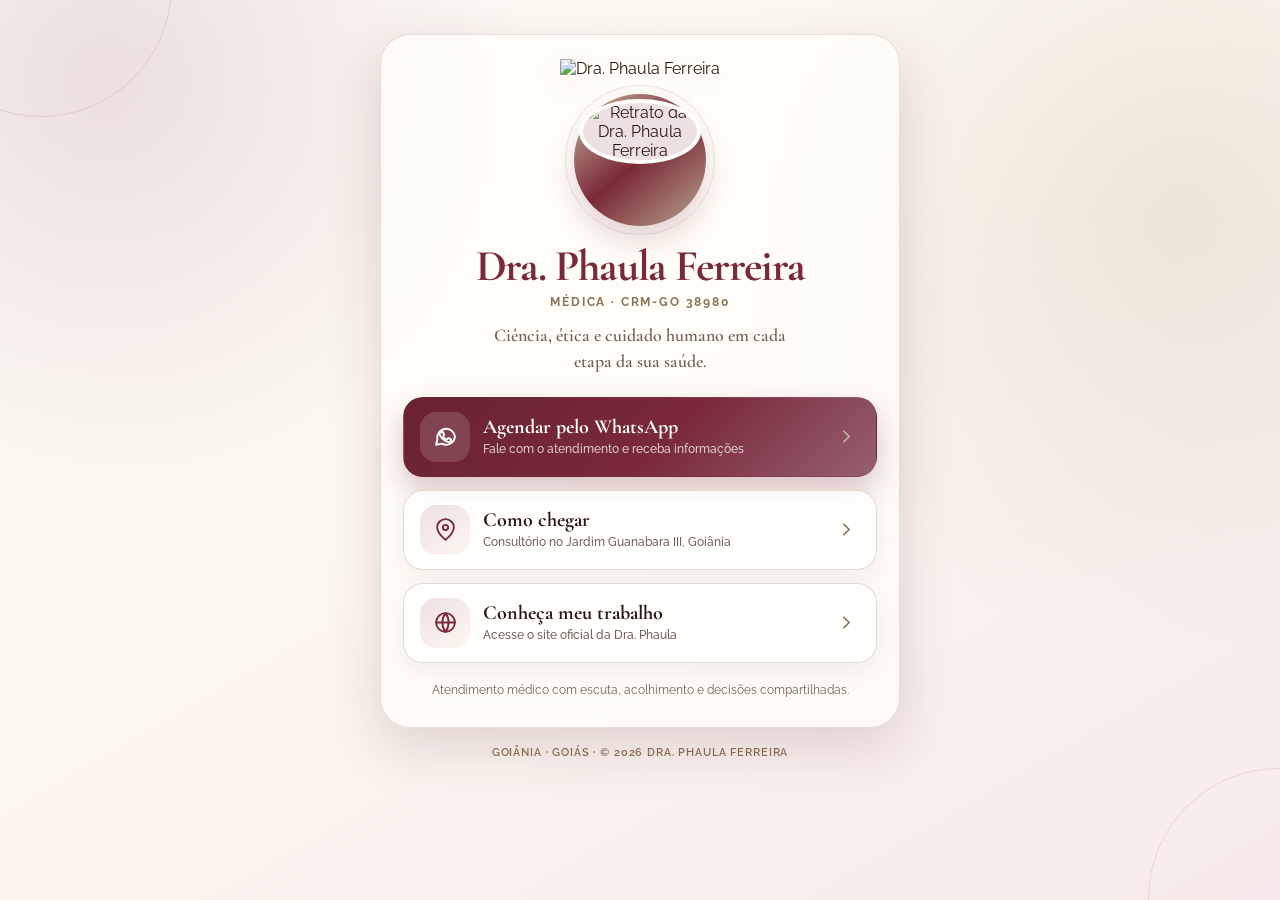
==== bio/index.html @ 78d1f666 "Adicionar página clássica de links para o Instagram" ====
<!doctype html>
<html lang="pt-BR">
<head>
  <meta charset="utf-8">
  <meta name="viewport" content="width=device-width, initial-scale=1">
  <meta name="theme-color" content="#7a2938">
  <meta name="description" content="Links oficiais da Dra. Phaula Ferreira — atendimento, localização e site.">
  <title>Dra. Phaula Ferreira | Links oficiais</title>
  <link rel="preconnect" href="https://fonts.googleapis.com">
  <link rel="preconnect" href="https://fonts.gstatic.com" crossorigin>
  <link href="https://fonts.googleapis.com/css2?family=Cormorant+Garamond:wght@500;600;700&family=Raleway:wght@400;500;600;700&display=swap" rel="stylesheet">
  <style>
    :root {
      --rose-deep: #7a2938;
      --rose: #956070;
      --rose-light: #b08090;
      --rose-pale: #ede0e3;
      --gold-deep: #8b7355;
      --gold: #b8a690;
      --gold-light: #c8b8a0;
      --cream: #fdf8f0;
      --ivory: #fffef9;
      --ink: #2c1810;
      --muted: #755f53;
      --white: #ffffff;
      --shadow: 0 18px 55px rgba(72, 27, 34, 0.16);
    }

    * { box-sizing: border-box; }

    html { min-height: 100%; }

    body {
      min-height: 100vh;
      margin: 0;
      color: var(--ink);
      font-family: "Raleway", system-ui, sans-serif;
      background:
        radial-gradient(circle at 8% 8%, rgba(176, 128, 144, 0.24), transparent 30%),
        radial-gradient(circle at 92% 24%, rgba(200, 184, 160, 0.28), transparent 32%),
        linear-gradient(150deg, #fffdf8 0%, var(--cream) 45%, #f7e9eb 100%);
      overflow-x: hidden;
    }

    body::before,
    body::after {
      content: "";
      position: fixed;
      z-index: -1;
      width: 260px;
      height: 260px;
      border: 1px solid rgba(122, 41, 56, 0.12);
      border-radius: 50%;
    }

    body::before { top: -145px; left: -90px; }
    body::after { right: -130px; bottom: -130px; }

    .page {
      width: min(100% - 28px, 520px);
      margin: 0 auto;
      padding: 34px 0 28px;
    }

    .profile {
      position: relative;
      text-align: center;
      padding: 24px 22px 28px;
      border: 1px solid rgba(184, 166, 144, 0.36);
      border-radius: 30px;
      background: rgba(255, 254, 249, 0.78);
      box-shadow: var(--shadow);
      backdrop-filter: blur(16px);
      -webkit-backdrop-filter: blur(16px);
    }

    .brand-mark {
      width: min(220px, 58vw);
      height: 58px;
      margin: 0 auto 16px;
      object-fit: contain;
      object-position: center;
      filter: drop-shadow(0 8px 15px rgba(82, 30, 40, 0.08));
    }

    .portrait-wrap {
      position: relative;
      width: 132px;
      height: 132px;
      margin: 0 auto 18px;
      padding: 5px;
      border-radius: 50%;
      background: linear-gradient(140deg, var(--gold-light), var(--rose-deep), var(--gold));
      box-shadow: 0 14px 28px rgba(122, 41, 56, 0.2);
    }

    .portrait-wrap::after {
      content: "";
      position: absolute;
      inset: -9px;
      border: 1px solid rgba(122, 41, 56, 0.12);
      border-radius: inherit;
    }

    .portrait {
      width: 100%;
      height: 100%;
      border: 4px solid var(--ivory);
      border-radius: 50%;
      object-fit: cover;
      object-position: center 18%;
      background: var(--rose-pale);
    }

    h1 {
      margin: 0;
      color: var(--rose-deep);
      font-family: "Cormorant Garamond", Georgia, serif;
      font-size: clamp(2.05rem, 8vw, 2.75rem);
      font-weight: 700;
      line-height: 1;
      letter-spacing: -0.025em;
    }

    .credential {
      margin: 7px 0 0;
      color: var(--gold-deep);
      font-size: 0.76rem;
      font-weight: 700;
      letter-spacing: 0.15em;
      text-transform: uppercase;
    }

    .tagline {
      max-width: 330px;
      margin: 14px auto 0;
      color: var(--muted);
      font-family: "Cormorant Garamond", Georgia, serif;
      font-size: 1.12rem;
      font-weight: 600;
      line-height: 1.45;
    }

    .links {
      display: grid;
      gap: 13px;
      margin-top: 22px;
    }

    .link-card {
      display: grid;
      grid-template-columns: 50px 1fr 24px;
      align-items: center;
      gap: 13px;
      min-height: 80px;
      padding: 14px 16px;
      color: var(--ink);
      text-align: left;
      text-decoration: none;
      border: 1px solid rgba(184, 166, 144, 0.38);
      border-radius: 20px;
      background: rgba(255, 255, 255, 0.78);
      box-shadow: 0 8px 24px rgba(71, 35, 31, 0.07);
      transition: transform 180ms ease, box-shadow 180ms ease, border-color 180ms ease;
    }

    .link-card:hover,
    .link-card:focus-visible {
      transform: translateY(-3px);
      border-color: rgba(122, 41, 56, 0.42);
      box-shadow: 0 13px 30px rgba(71, 35, 31, 0.13);
      outline: none;
    }

    .link-card.primary {
      color: var(--white);
      border-color: transparent;
      background: linear-gradient(135deg, #692331 0%, var(--rose-deep) 55%, var(--rose) 100%);
      box-shadow: 0 13px 30px rgba(122, 41, 56, 0.28);
    }

    .icon {
      display: grid;
      width: 50px;
      height: 50px;
      place-items: center;
      color: var(--rose-deep);
      border-radius: 16px;
      background: linear-gradient(145deg, var(--rose-pale), var(--cream));
    }

    .primary .icon {
      color: var(--white);
      background: rgba(255, 255, 255, 0.14);
    }

    .icon svg { width: 25px; height: 25px; }

    .link-copy strong {
      display: block;
      margin-bottom: 3px;
      font-family: "Cormorant Garamond", Georgia, serif;
      font-size: 1.25rem;
      font-weight: 700;
      line-height: 1.05;
    }

    .link-copy span {
      display: block;
      color: var(--muted);
      font-size: 0.75rem;
      font-weight: 500;
      line-height: 1.35;
    }

    .primary .link-copy span { color: rgba(255, 255, 255, 0.76); }

    .arrow {
      width: 21px;
      height: 21px;
      color: var(--gold-deep);
      transition: transform 180ms ease;
    }

    .primary .arrow { color: var(--gold-light); }
    .link-card:hover .arrow { transform: translateX(3px); }

    .note {
      margin: 19px 0 0;
      color: var(--muted);
      font-size: 0.72rem;
      line-height: 1.45;
    }

    footer {
      padding: 18px 12px 0;
      color: var(--gold-deep);
      text-align: center;
      font-size: 0.67rem;
      font-weight: 600;
      letter-spacing: 0.08em;
      text-transform: uppercase;
    }

    @media (max-width: 420px) {
      .page { width: min(100% - 20px, 520px); padding-top: 12px; }
      .profile { padding: 20px 14px 24px; border-radius: 25px; }
      .portrait-wrap { width: 116px; height: 116px; }
      .link-card { grid-template-columns: 46px 1fr 20px; gap: 11px; padding: 12px; }
      .icon { width: 46px; height: 46px; border-radius: 14px; }
    }

    @media (prefers-reduced-motion: reduce) {
      *, *::before, *::after { scroll-behavior: auto !important; transition: none !important; }
    }
  </style>
</head>
<body>
  <main class="page">
    <section class="profile" aria-labelledby="profile-name">
      <img class="brand-mark" src="https://draphaula.com.br/assets/images/logo-hd.webp" alt="Dra. Phaula Ferreira">

      <div class="portrait-wrap">
        <img class="portrait" src="https://draphaula.com.br/assets/images/dra-phaula.webp" alt="Retrato da Dra. Phaula Ferreira">
      </div>

      <h1 id="profile-name">Dra. Phaula Ferreira</h1>
      <p class="credential">Médica · CRM-GO 38980</p>
      <p class="tagline">Ciência, ética e cuidado humano em cada etapa da sua saúde.</p>

      <nav class="links" aria-label="Links oficiais">
        <a class="link-card primary" href="https://wa.me/5562984284282?text=Ol%C3%A1%2C%20gostaria%20de%20informa%C3%A7%C3%B5es%20sobre%20o%20atendimento." target="_blank" rel="noopener noreferrer">
          <span class="icon" aria-hidden="true">
            <svg viewBox="0 0 24 24" fill="none" stroke="currentColor" stroke-width="1.8" stroke-linecap="round" stroke-linejoin="round"><path d="M21 11.5a8.5 8.5 0 0 1-12.6 7.4L3 20l1.2-5.1A8.5 8.5 0 1 1 21 11.5Z"/><path d="M8.1 8.2c.2-.5.4-.5.7-.5h.5c.2 0 .4.1.5.4l.8 1.9c.1.3 0 .5-.1.7l-.6.8c-.2.2-.1.4 0 .6.7 1.2 1.7 2.2 3 2.8.2.1.4.1.6-.1l.8-1c.2-.2.4-.3.7-.2l2 .9c.3.1.4.3.4.5 0 .4-.2 1.2-.6 1.6-.5.5-1.3.8-2.1.7-1.1-.1-2.6-.6-4.4-2.1-2.2-1.8-3.6-4.1-4-5.4-.3-.9-.1-1.4.2-1.8.2-.3.4-.5.6-.8Z"/></svg>
          </span>
          <span class="link-copy">
            <strong>Agendar pelo WhatsApp</strong>
            <span>Fale com o atendimento e receba informações</span>
          </span>
          <svg class="arrow" aria-hidden="true" viewBox="0 0 24 24" fill="none" stroke="currentColor" stroke-width="2" stroke-linecap="round" stroke-linejoin="round"><path d="m9 18 6-6-6-6"/></svg>
        </a>

        <a class="link-card" href="https://www.google.com/maps/place/Consult%C3%B3rio+M%C3%A9dico+-+Dra.+Phaula/data=!4m2!3m1!1s0x0:0x1a7f2ff73c6f1a40" target="_blank" rel="noopener noreferrer">
          <span class="icon" aria-hidden="true">
            <svg viewBox="0 0 24 24" fill="none" stroke="currentColor" stroke-width="1.8" stroke-linecap="round" stroke-linejoin="round"><path d="M20 10c0 5-8 12-8 12S4 15 4 10a8 8 0 1 1 16 0Z"/><circle cx="12" cy="10" r="2.5"/></svg>
          </span>
          <span class="link-copy">
            <strong>Como chegar</strong>
            <span>Consultório no Jardim Guanabara III, Goiânia</span>
          </span>
          <svg class="arrow" aria-hidden="true" viewBox="0 0 24 24" fill="none" stroke="currentColor" stroke-width="2" stroke-linecap="round" stroke-linejoin="round"><path d="m9 18 6-6-6-6"/></svg>
        </a>

        <a class="link-card" href="https://draphaula.com.br/" target="_blank" rel="noopener noreferrer">
          <span class="icon" aria-hidden="true">
            <svg viewBox="0 0 24 24" fill="none" stroke="currentColor" stroke-width="1.8" stroke-linecap="round" stroke-linejoin="round"><circle cx="12" cy="12" r="9"/><path d="M3 12h18M12 3a15 15 0 0 1 0 18M12 3a15 15 0 0 0 0 18"/></svg>
          </span>
          <span class="link-copy">
            <strong>Conheça meu trabalho</strong>
            <span>Acesse o site oficial da Dra. Phaula</span>
          </span>
          <svg class="arrow" aria-hidden="true" viewBox="0 0 24 24" fill="none" stroke="currentColor" stroke-width="2" stroke-linecap="round" stroke-linejoin="round"><path d="m9 18 6-6-6-6"/></svg>
        </a>
      </nav>

      <p class="note">Atendimento médico com escuta, acolhimento e decisões compartilhadas.</p>
    </section>

    <footer>Goiânia · Goiás · © 2026 Dra. Phaula Ferreira</footer>
  </main>
</body>
</html>
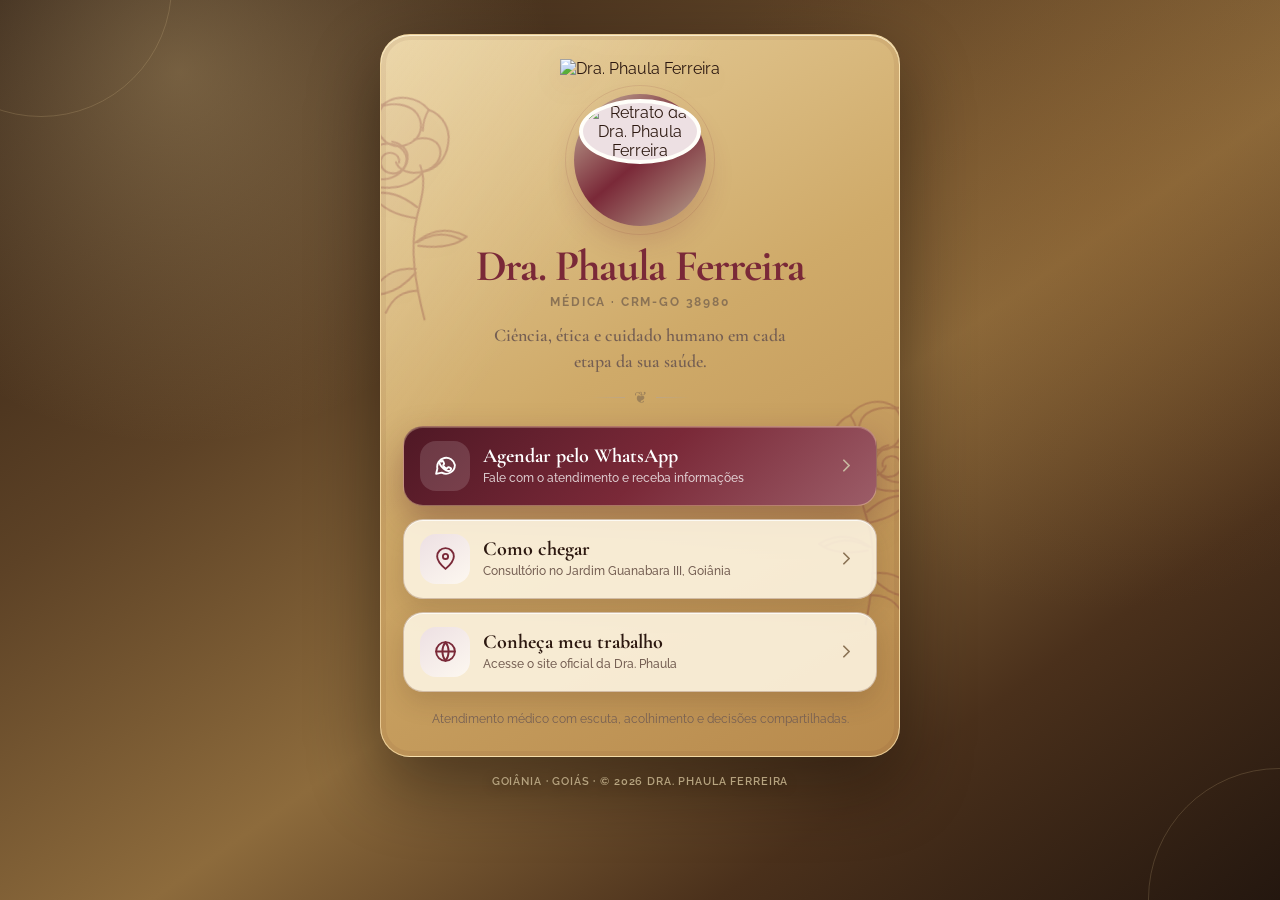
==== commit 55d0af7c: "Adicionar fundo dourado e rosas vintage" ====
--- a/bio/index.html
+++ b/bio/index.html
@@ -36,9 +36,9 @@
       color: var(--ink);
       font-family: "Raleway", system-ui, sans-serif;
       background:
-        radial-gradient(circle at 8% 8%, rgba(176, 128, 144, 0.24), transparent 30%),
-        radial-gradient(circle at 92% 24%, rgba(200, 184, 160, 0.28), transparent 32%),
-        linear-gradient(150deg, #fffdf8 0%, var(--cream) 45%, #f7e9eb 100%);
+        radial-gradient(circle at 14% 8%, rgba(230, 202, 143, 0.34), transparent 27%),
+        radial-gradient(circle at 86% 23%, rgba(137, 92, 43, 0.35), transparent 31%),
+        linear-gradient(145deg, #2b1b11 0%, #5d4226 32%, #8d6b3c 56%, #4a301b 78%, #24170f 100%);
       overflow-x: hidden;
     }
 
@@ -49,7 +49,7 @@
       z-index: -1;
       width: 260px;
       height: 260px;
-      border: 1px solid rgba(122, 41, 56, 0.12);
+      border: 1px solid rgba(238, 210, 155, 0.18);
       border-radius: 50%;
     }
 
@@ -66,12 +66,46 @@
       position: relative;
       text-align: center;
       padding: 24px 22px 28px;
-      border: 1px solid rgba(184, 166, 144, 0.36);
+      border: 1px solid rgba(255, 232, 181, 0.66);
       border-radius: 30px;
-      background: rgba(255, 254, 249, 0.78);
-      box-shadow: var(--shadow);
+      background:
+        linear-gradient(125deg, rgba(255, 248, 228, 0.18), transparent 34%),
+        linear-gradient(150deg, #e8d09e 0%, #cfaa69 46%, #b7894c 100%);
+      box-shadow:
+        0 28px 70px rgba(14, 8, 4, 0.48),
+        inset 0 1px 0 rgba(255, 247, 221, 0.8),
+        inset 0 0 0 5px rgba(99, 52, 30, 0.07);
       backdrop-filter: blur(16px);
       -webkit-backdrop-filter: blur(16px);
+      overflow: hidden;
+    }
+
+    .profile > :not(.vintage-rose) {
+      position: relative;
+      z-index: 1;
+    }
+
+    .vintage-rose {
+      position: absolute;
+      z-index: 0;
+      width: 190px;
+      height: auto;
+      color: var(--rose-deep);
+      opacity: 0.25;
+      pointer-events: none;
+      filter: drop-shadow(0 8px 12px rgba(122, 41, 56, 0.08));
+    }
+
+    .rose-top {
+      top: 42px;
+      left: -72px;
+      transform: rotate(-13deg);
+    }
+
+    .rose-bottom {
+      right: -76px;
+      bottom: 118px;
+      transform: scaleX(-1) rotate(-10deg);
     }
 
     .brand-mark {
@@ -140,6 +174,29 @@
       font-weight: 600;
       line-height: 1.45;
     }
+
+    .ornament {
+      display: flex;
+      align-items: center;
+      justify-content: center;
+      gap: 9px;
+      width: 118px;
+      margin: 13px auto -3px;
+      color: var(--gold-deep);
+      font-family: Georgia, serif;
+      font-size: 1rem;
+      opacity: 0.72;
+    }
+
+    .ornament::before,
+    .ornament::after {
+      content: "";
+      width: 34px;
+      height: 1px;
+      background: linear-gradient(90deg, transparent, var(--gold));
+    }
+
+    .ornament::after { transform: scaleX(-1); }
 
     .links {
       display: grid;
@@ -157,10 +214,12 @@
       color: var(--ink);
       text-align: left;
       text-decoration: none;
-      border: 1px solid rgba(184, 166, 144, 0.38);
+      border: 1px solid rgba(104, 58, 39, 0.26);
       border-radius: 20px;
-      background: rgba(255, 255, 255, 0.78);
-      box-shadow: 0 8px 24px rgba(71, 35, 31, 0.07);
+      background: rgba(255, 249, 231, 0.86);
+      box-shadow:
+        0 10px 26px rgba(61, 34, 19, 0.16),
+        inset 0 1px 0 rgba(255, 255, 255, 0.76);
       transition: transform 180ms ease, box-shadow 180ms ease, border-color 180ms ease;
     }
 
@@ -174,9 +233,11 @@
 
     .link-card.primary {
       color: var(--white);
-      border-color: transparent;
-      background: linear-gradient(135deg, #692331 0%, var(--rose-deep) 55%, var(--rose) 100%);
-      box-shadow: 0 13px 30px rgba(122, 41, 56, 0.28);
+      border-color: rgba(255, 226, 170, 0.42);
+      background: linear-gradient(135deg, #4f1825 0%, var(--rose-deep) 52%, #9c5d68 100%);
+      box-shadow:
+        0 15px 34px rgba(82, 26, 37, 0.34),
+        inset 0 1px 0 rgba(255, 234, 191, 0.28);
     }
 
     .icon {
@@ -234,12 +295,13 @@
 
     footer {
       padding: 18px 12px 0;
-      color: var(--gold-deep);
+      color: #f1d9aa;
       text-align: center;
       font-size: 0.67rem;
       font-weight: 600;
       letter-spacing: 0.08em;
       text-transform: uppercase;
+      text-shadow: 0 2px 12px rgba(0, 0, 0, 0.4);
     }
 
     @media (max-width: 420px) {
@@ -248,6 +310,9 @@
       .portrait-wrap { width: 116px; height: 116px; }
       .link-card { grid-template-columns: 46px 1fr 20px; gap: 11px; padding: 12px; }
       .icon { width: 46px; height: 46px; border-radius: 14px; }
+      .vintage-rose { width: 165px; opacity: 0.22; }
+      .rose-top { left: -73px; top: 56px; }
+      .rose-bottom { right: -72px; bottom: 126px; }
     }
 
     @media (prefers-reduced-motion: reduce) {
@@ -258,6 +323,44 @@
 <body>
   <main class="page">
     <section class="profile" aria-labelledby="profile-name">
+      <svg class="vintage-rose rose-top" viewBox="0 0 200 270" aria-hidden="true" fill="none" xmlns="http://www.w3.org/2000/svg">
+        <g stroke="currentColor" stroke-width="2.15" stroke-linecap="round" stroke-linejoin="round">
+          <path d="M94 257C93 219 95 181 111 149C120 131 129 116 126 98"/>
+          <path d="M97 203C76 196 58 203 45 219C63 224 80 219 96 207" fill="rgba(176,128,144,.18)"/>
+          <path d="M103 176C123 166 141 168 157 182C142 190 124 187 105 180" fill="rgba(176,128,144,.18)"/>
+          <path d="M109 151C90 144 76 133 69 116C86 115 101 125 113 140" fill="rgba(176,128,144,.14)"/>
+          <path d="M94 226C76 222 65 229 56 241"/>
+          <path d="M105 176C126 169 139 175 151 184"/>
+          <path d="M128 105C111 119 85 117 67 104C47 89 45 62 60 43C71 29 87 23 102 27C119 18 140 27 148 43C161 51 166 68 160 82C154 98 141 106 128 105Z" fill="rgba(176,128,144,.13)"/>
+          <path d="M102 28C91 38 88 51 94 62C100 73 114 77 126 71C136 66 139 54 135 44C131 35 119 28 103 28Z"/>
+          <path d="M94 61C80 57 68 62 64 73C60 84 68 97 80 102C92 107 107 102 113 92C119 82 114 72 103 67"/>
+          <path d="M126 70C142 69 152 78 150 89C148 99 138 105 126 105C113 105 103 98 102 89"/>
+          <path d="M79 102C71 91 72 79 80 72C87 66 97 66 105 71C113 76 116 85 112 92C109 99 101 102 94 99C87 96 84 89 87 83C90 78 96 76 101 79C105 81 107 86 105 90"/>
+          <path d="M60 44C67 49 73 57 75 67"/>
+          <path d="M148 43C143 48 139 55 137 63"/>
+          <path d="M72 112C57 109 46 115 39 128C53 132 66 127 78 117" fill="rgba(176,128,144,.12)"/>
+        </g>
+      </svg>
+
+      <svg class="vintage-rose rose-bottom" viewBox="0 0 200 270" aria-hidden="true" fill="none" xmlns="http://www.w3.org/2000/svg">
+        <g stroke="currentColor" stroke-width="2.15" stroke-linecap="round" stroke-linejoin="round">
+          <path d="M94 257C93 219 95 181 111 149C120 131 129 116 126 98"/>
+          <path d="M97 203C76 196 58 203 45 219C63 224 80 219 96 207" fill="rgba(176,128,144,.18)"/>
+          <path d="M103 176C123 166 141 168 157 182C142 190 124 187 105 180" fill="rgba(176,128,144,.18)"/>
+          <path d="M109 151C90 144 76 133 69 116C86 115 101 125 113 140" fill="rgba(176,128,144,.14)"/>
+          <path d="M94 226C76 222 65 229 56 241"/>
+          <path d="M105 176C126 169 139 175 151 184"/>
+          <path d="M128 105C111 119 85 117 67 104C47 89 45 62 60 43C71 29 87 23 102 27C119 18 140 27 148 43C161 51 166 68 160 82C154 98 141 106 128 105Z" fill="rgba(176,128,144,.13)"/>
+          <path d="M102 28C91 38 88 51 94 62C100 73 114 77 126 71C136 66 139 54 135 44C131 35 119 28 103 28Z"/>
+          <path d="M94 61C80 57 68 62 64 73C60 84 68 97 80 102C92 107 107 102 113 92C119 82 114 72 103 67"/>
+          <path d="M126 70C142 69 152 78 150 89C148 99 138 105 126 105C113 105 103 98 102 89"/>
+          <path d="M79 102C71 91 72 79 80 72C87 66 97 66 105 71C113 76 116 85 112 92C109 99 101 102 94 99C87 96 84 89 87 83C90 78 96 76 101 79C105 81 107 86 105 90"/>
+          <path d="M60 44C67 49 73 57 75 67"/>
+          <path d="M148 43C143 48 139 55 137 63"/>
+          <path d="M72 112C57 109 46 115 39 128C53 132 66 127 78 117" fill="rgba(176,128,144,.12)"/>
+        </g>
+      </svg>
+
       <img class="brand-mark" src="https://draphaula.com.br/assets/images/logo-hd.webp" alt="Dra. Phaula Ferreira">
 
       <div class="portrait-wrap">
@@ -267,6 +370,7 @@
       <h1 id="profile-name">Dra. Phaula Ferreira</h1>
       <p class="credential">Médica · CRM-GO 38980</p>
       <p class="tagline">Ciência, ética e cuidado humano em cada etapa da sua saúde.</p>
+      <div class="ornament" aria-hidden="true">❦</div>
 
       <nav class="links" aria-label="Links oficiais">
         <a class="link-card primary" href="https://wa.me/5562984284282?text=Ol%C3%A1%2C%20gostaria%20de%20informa%C3%A7%C3%B5es%20sobre%20o%20atendimento." target="_blank" rel="noopener noreferrer">
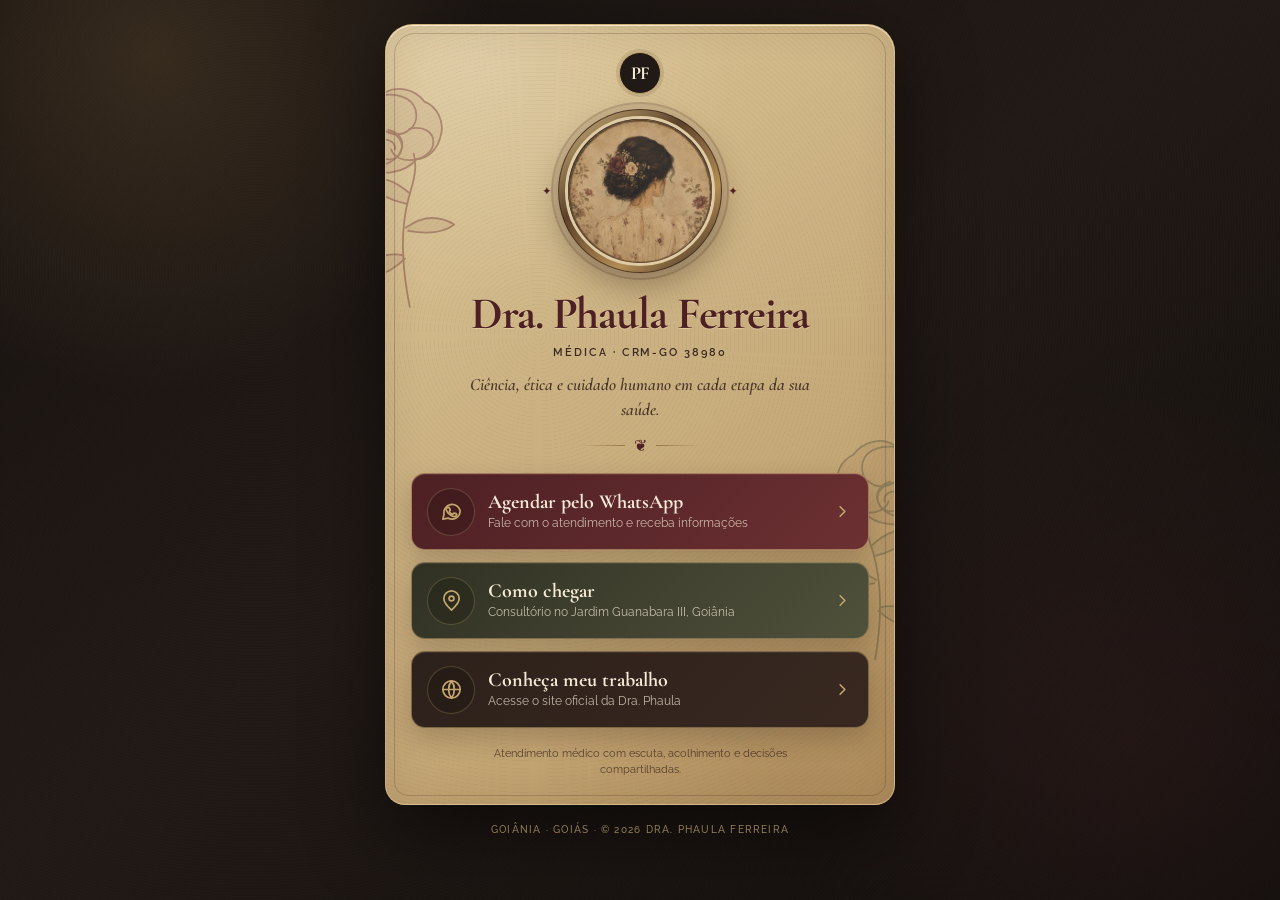
==== commit 4611fff4: "Redesenhar página de links em estilo vintage" ====
--- a/bio/index.html
+++ b/bio/index.html
@@ -3,27 +3,26 @@
 <head>
   <meta charset="utf-8">
   <meta name="viewport" content="width=device-width, initial-scale=1">
-  <meta name="theme-color" content="#7a2938">
+  <meta name="theme-color" content="#211915">
   <meta name="description" content="Links oficiais da Dra. Phaula Ferreira — atendimento, localização e site.">
   <title>Dra. Phaula Ferreira | Links oficiais</title>
   <link rel="preconnect" href="https://fonts.googleapis.com">
   <link rel="preconnect" href="https://fonts.gstatic.com" crossorigin>
-  <link href="https://fonts.googleapis.com/css2?family=Cormorant+Garamond:wght@500;600;700&family=Raleway:wght@400;500;600;700&display=swap" rel="stylesheet">
+  <link href="https://fonts.googleapis.com/css2?family=Cormorant+Garamond:ital,wght@0,500;0,600;0,700;1,500&family=Raleway:wght@400;500;600&display=swap" rel="stylesheet">
   <style>
     :root {
-      --rose-deep: #7a2938;
-      --rose: #956070;
-      --rose-light: #b08090;
-      --rose-pale: #ede0e3;
-      --gold-deep: #8b7355;
-      --gold: #b8a690;
-      --gold-light: #c8b8a0;
-      --cream: #fdf8f0;
-      --ivory: #fffef9;
-      --ink: #2c1810;
-      --muted: #755f53;
-      --white: #ffffff;
-      --shadow: 0 18px 55px rgba(72, 27, 34, 0.16);
+      --espresso: #211915;
+      --coffee: #382820;
+      --parchment: #c8ad7d;
+      --parchment-light: #dfcca6;
+      --parchment-pale: #eee2c8;
+      --brass: #9a7847;
+      --brass-light: #c4a66e;
+      --burgundy: #6c3032;
+      --burgundy-deep: #4d2024;
+      --olive: #50513b;
+      --ink: #2b2019;
+      --cream: #f4ead6;
     }
 
     * { box-sizing: border-box; }
@@ -36,226 +35,260 @@
       color: var(--ink);
       font-family: "Raleway", system-ui, sans-serif;
       background:
-        radial-gradient(circle at 14% 8%, rgba(230, 202, 143, 0.34), transparent 27%),
-        radial-gradient(circle at 86% 23%, rgba(137, 92, 43, 0.35), transparent 31%),
-        linear-gradient(145deg, #2b1b11 0%, #5d4226 32%, #8d6b3c 56%, #4a301b 78%, #24170f 100%);
+        radial-gradient(circle at 12% 6%, rgba(159, 123, 72, 0.22), transparent 24%),
+        radial-gradient(circle at 88% 82%, rgba(108, 48, 50, 0.15), transparent 26%),
+        linear-gradient(145deg, #171210 0%, var(--espresso) 48%, #110e0c 100%);
       overflow-x: hidden;
     }
 
-    body::before,
-    body::after {
+    body::before {
       content: "";
       position: fixed;
-      z-index: -1;
-      width: 260px;
-      height: 260px;
-      border: 1px solid rgba(238, 210, 155, 0.18);
-      border-radius: 50%;
-    }
-
-    body::before { top: -145px; left: -90px; }
-    body::after { right: -130px; bottom: -130px; }
+      inset: 0;
+      pointer-events: none;
+      opacity: 0.3;
+      background-image:
+        repeating-radial-gradient(circle at 20% 30%, transparent 0 2px, rgba(255,255,255,.018) 2px 3px),
+        repeating-linear-gradient(118deg, transparent 0 12px, rgba(255,255,255,.012) 12px 13px);
+      mix-blend-mode: screen;
+    }
 
     .page {
-      width: min(100% - 28px, 520px);
+      width: min(100% - 24px, 510px);
       margin: 0 auto;
-      padding: 34px 0 28px;
-    }
-
-    .profile {
+      padding: 24px 0 26px;
+    }
+
+    .folio {
       position: relative;
+      padding: 27px 25px 26px;
       text-align: center;
-      padding: 24px 22px 28px;
-      border: 1px solid rgba(255, 232, 181, 0.66);
-      border-radius: 30px;
+      border: 1px solid rgba(214, 184, 128, 0.72);
+      border-radius: 28px 28px 20px 20px;
       background:
-        linear-gradient(125deg, rgba(255, 248, 228, 0.18), transparent 34%),
-        linear-gradient(150deg, #e8d09e 0%, #cfaa69 46%, #b7894c 100%);
+        radial-gradient(circle at 18% 5%, rgba(255,255,255,.18), transparent 30%),
+        radial-gradient(circle at 82% 94%, rgba(91,57,35,.13), transparent 32%),
+        linear-gradient(145deg, #dbc596 0%, var(--parchment) 54%, #b89561 100%);
       box-shadow:
-        0 28px 70px rgba(14, 8, 4, 0.48),
-        inset 0 1px 0 rgba(255, 247, 221, 0.8),
-        inset 0 0 0 5px rgba(99, 52, 30, 0.07);
-      backdrop-filter: blur(16px);
-      -webkit-backdrop-filter: blur(16px);
+        0 26px 74px rgba(0, 0, 0, 0.52),
+        inset 0 1px 0 rgba(255, 247, 220, 0.78),
+        inset 0 0 38px rgba(68, 43, 28, 0.13);
       overflow: hidden;
-    }
-
-    .profile > :not(.vintage-rose) {
-      position: relative;
-      z-index: 1;
-    }
-
-    .vintage-rose {
+      isolation: isolate;
+    }
+
+    .folio::before {
+      content: "";
       position: absolute;
       z-index: 0;
-      width: 190px;
-      height: auto;
-      color: var(--rose-deep);
-      opacity: 0.25;
+      inset: 8px;
+      border: 1px solid rgba(82, 48, 31, 0.24);
+      border-radius: 21px 21px 14px 14px;
       pointer-events: none;
-      filter: drop-shadow(0 8px 12px rgba(122, 41, 56, 0.08));
-    }
-
-    .rose-top {
-      top: 42px;
-      left: -72px;
-      transform: rotate(-13deg);
-    }
-
-    .rose-bottom {
-      right: -76px;
-      bottom: 118px;
-      transform: scaleX(-1) rotate(-10deg);
-    }
-
-    .brand-mark {
-      width: min(220px, 58vw);
-      height: 58px;
-      margin: 0 auto 16px;
-      object-fit: contain;
-      object-position: center;
-      filter: drop-shadow(0 8px 15px rgba(82, 30, 40, 0.08));
-    }
-
-    .portrait-wrap {
-      position: relative;
-      width: 132px;
-      height: 132px;
-      margin: 0 auto 18px;
-      padding: 5px;
-      border-radius: 50%;
-      background: linear-gradient(140deg, var(--gold-light), var(--rose-deep), var(--gold));
-      box-shadow: 0 14px 28px rgba(122, 41, 56, 0.2);
-    }
-
-    .portrait-wrap::after {
+    }
+
+    .folio::after {
       content: "";
       position: absolute;
-      inset: -9px;
-      border: 1px solid rgba(122, 41, 56, 0.12);
-      border-radius: inherit;
-    }
+      z-index: 0;
+      inset: 0;
+      pointer-events: none;
+      opacity: 0.34;
+      background:
+        repeating-radial-gradient(circle at 30% 40%, rgba(63, 42, 26, .11) 0 0.7px, transparent 0.7px 4px),
+        repeating-linear-gradient(5deg, transparent 0 7px, rgba(255,255,255,.035) 7px 8px);
+      mix-blend-mode: multiply;
+    }
+
+    .folio > :not(.botanical) {
+      position: relative;
+      z-index: 2;
+    }
+
+    .botanical {
+      position: absolute;
+      z-index: 1;
+      width: 170px;
+      height: auto;
+      pointer-events: none;
+      opacity: 0.42;
+    }
+
+    .botanical-left {
+      top: 42px;
+      left: -76px;
+      color: var(--burgundy);
+      transform: rotate(-10deg);
+    }
+
+    .botanical-right {
+      right: -77px;
+      bottom: 135px;
+      color: var(--olive);
+      transform: scaleX(-1) rotate(-8deg);
+    }
+
+    .monogram {
+      display: grid;
+      width: 42px;
+      height: 42px;
+      margin: 0 auto 15px;
+      place-items: center;
+      color: var(--cream);
+      font-family: "Cormorant Garamond", Georgia, serif;
+      font-size: 1.15rem;
+      font-weight: 700;
+      letter-spacing: -0.08em;
+      border: 1px solid var(--brass-light);
+      border-radius: 50%;
+      background: var(--espresso);
+      box-shadow: 0 0 0 3px rgba(78, 48, 31, 0.12);
+    }
+
+    .portrait-frame {
+      position: relative;
+      width: 164px;
+      height: 164px;
+      margin: 0 auto 19px;
+      padding: 6px;
+      border: 1px solid rgba(54, 35, 24, 0.74);
+      border-radius: 50%;
+      background: linear-gradient(140deg, #d7bc82, #5b4129 38%, #b38d54 70%, #30221b);
+      box-shadow:
+        0 14px 30px rgba(48, 29, 20, 0.34),
+        0 0 0 5px rgba(230, 210, 169, 0.38),
+        0 0 0 7px rgba(72, 43, 28, 0.22);
+    }
+
+    .portrait-frame::before,
+    .portrait-frame::after {
+      content: "✦";
+      position: absolute;
+      top: 50%;
+      color: var(--burgundy-deep);
+      font-size: 0.72rem;
+      transform: translateY(-50%);
+    }
+
+    .portrait-frame::before { left: -17px; }
+    .portrait-frame::after { right: -17px; }
 
     .portrait {
+      display: block;
       width: 100%;
       height: 100%;
-      border: 4px solid var(--ivory);
+      border: 3px solid var(--parchment-light);
       border-radius: 50%;
       object-fit: cover;
-      object-position: center 18%;
-      background: var(--rose-pale);
+      background: var(--coffee);
     }
 
     h1 {
       margin: 0;
-      color: var(--rose-deep);
+      color: var(--burgundy-deep);
       font-family: "Cormorant Garamond", Georgia, serif;
-      font-size: clamp(2.05rem, 8vw, 2.75rem);
+      font-size: clamp(2.15rem, 8vw, 2.82rem);
       font-weight: 700;
-      line-height: 1;
+      line-height: 0.98;
       letter-spacing: -0.025em;
+      text-shadow: 0 1px 0 rgba(255, 240, 205, 0.4);
     }
 
     .credential {
-      margin: 7px 0 0;
-      color: var(--gold-deep);
-      font-size: 0.76rem;
-      font-weight: 700;
-      letter-spacing: 0.15em;
+      margin: 9px 0 0;
+      color: var(--coffee);
+      font-size: 0.71rem;
+      font-weight: 600;
+      letter-spacing: 0.17em;
       text-transform: uppercase;
     }
 
     .tagline {
-      max-width: 330px;
+      max-width: 345px;
       margin: 14px auto 0;
-      color: var(--muted);
+      color: #4b382b;
       font-family: "Cormorant Garamond", Georgia, serif;
-      font-size: 1.12rem;
+      font-size: 1.08rem;
+      font-style: italic;
       font-weight: 600;
-      line-height: 1.45;
-    }
-
-    .ornament {
+      line-height: 1.42;
+    }
+
+    .divider {
       display: flex;
       align-items: center;
       justify-content: center;
       gap: 9px;
-      width: 118px;
-      margin: 13px auto -3px;
-      color: var(--gold-deep);
+      width: 138px;
+      margin: 14px auto 3px;
+      color: var(--burgundy-deep);
       font-family: Georgia, serif;
-      font-size: 1rem;
-      opacity: 0.72;
-    }
-
-    .ornament::before,
-    .ornament::after {
+    }
+
+    .divider::before,
+    .divider::after {
       content: "";
-      width: 34px;
+      width: 45px;
       height: 1px;
-      background: linear-gradient(90deg, transparent, var(--gold));
-    }
-
-    .ornament::after { transform: scaleX(-1); }
+      background: linear-gradient(90deg, transparent, var(--brass));
+    }
+
+    .divider::after { transform: scaleX(-1); }
 
     .links {
       display: grid;
-      gap: 13px;
-      margin-top: 22px;
+      gap: 12px;
+      margin-top: 18px;
     }
 
     .link-card {
       display: grid;
-      grid-template-columns: 50px 1fr 24px;
+      grid-template-columns: 48px 1fr 20px;
       align-items: center;
       gap: 13px;
-      min-height: 80px;
-      padding: 14px 16px;
-      color: var(--ink);
+      min-height: 77px;
+      padding: 13px 15px;
+      color: var(--cream);
       text-align: left;
       text-decoration: none;
-      border: 1px solid rgba(104, 58, 39, 0.26);
-      border-radius: 20px;
-      background: rgba(255, 249, 231, 0.86);
+      border: 1px solid rgba(207, 175, 115, 0.48);
+      border-radius: 14px;
+      background: linear-gradient(135deg, #2d211b, var(--coffee));
       box-shadow:
-        0 10px 26px rgba(61, 34, 19, 0.16),
-        inset 0 1px 0 rgba(255, 255, 255, 0.76);
+        0 10px 24px rgba(43, 28, 19, 0.22),
+        inset 0 1px 0 rgba(255, 238, 202, 0.08);
       transition: transform 180ms ease, box-shadow 180ms ease, border-color 180ms ease;
     }
 
     .link-card:hover,
     .link-card:focus-visible {
       transform: translateY(-3px);
-      border-color: rgba(122, 41, 56, 0.42);
-      box-shadow: 0 13px 30px rgba(71, 35, 31, 0.13);
+      border-color: var(--brass-light);
+      box-shadow: 0 14px 30px rgba(43, 28, 19, 0.32);
       outline: none;
     }
 
     .link-card.primary {
-      color: var(--white);
-      border-color: rgba(255, 226, 170, 0.42);
-      background: linear-gradient(135deg, #4f1825 0%, var(--rose-deep) 52%, #9c5d68 100%);
-      box-shadow:
-        0 15px 34px rgba(82, 26, 37, 0.34),
-        inset 0 1px 0 rgba(255, 234, 191, 0.28);
+      border-color: rgba(224, 190, 132, 0.56);
+      background: linear-gradient(135deg, var(--burgundy-deep), var(--burgundy));
+    }
+
+    .link-card.location {
+      background: linear-gradient(135deg, #303123, var(--olive));
     }
 
     .icon {
       display: grid;
-      width: 50px;
-      height: 50px;
+      width: 48px;
+      height: 48px;
       place-items: center;
-      color: var(--rose-deep);
-      border-radius: 16px;
-      background: linear-gradient(145deg, var(--rose-pale), var(--cream));
-    }
-
-    .primary .icon {
-      color: var(--white);
-      background: rgba(255, 255, 255, 0.14);
-    }
-
-    .icon svg { width: 25px; height: 25px; }
+      color: var(--brass-light);
+      border: 1px solid rgba(219, 187, 128, 0.24);
+      border-radius: 50%;
+      background: rgba(14, 10, 8, 0.22);
+    }
+
+    .icon svg { width: 23px; height: 23px; }
 
     .link-copy strong {
       display: block;
@@ -268,109 +301,100 @@
 
     .link-copy span {
       display: block;
-      color: var(--muted);
-      font-size: 0.75rem;
-      font-weight: 500;
-      line-height: 1.35;
-    }
-
-    .primary .link-copy span { color: rgba(255, 255, 255, 0.76); }
+      color: rgba(244, 234, 214, 0.74);
+      font-size: 0.72rem;
+      font-weight: 400;
+      line-height: 1.36;
+    }
 
     .arrow {
-      width: 21px;
-      height: 21px;
-      color: var(--gold-deep);
+      width: 19px;
+      height: 19px;
+      color: var(--brass-light);
       transition: transform 180ms ease;
     }
 
-    .primary .arrow { color: var(--gold-light); }
     .link-card:hover .arrow { transform: translateX(3px); }
 
     .note {
-      margin: 19px 0 0;
-      color: var(--muted);
-      font-size: 0.72rem;
+      margin: 18px auto 0;
+      max-width: 345px;
+      color: rgba(54, 37, 27, 0.76);
+      font-size: 0.69rem;
       line-height: 1.45;
     }
 
     footer {
       padding: 18px 12px 0;
-      color: #f1d9aa;
+      color: #c7aa74;
       text-align: center;
-      font-size: 0.67rem;
-      font-weight: 600;
-      letter-spacing: 0.08em;
+      font-size: 0.64rem;
+      font-weight: 500;
+      letter-spacing: 0.12em;
       text-transform: uppercase;
-      text-shadow: 0 2px 12px rgba(0, 0, 0, 0.4);
     }
 
     @media (max-width: 420px) {
-      .page { width: min(100% - 20px, 520px); padding-top: 12px; }
-      .profile { padding: 20px 14px 24px; border-radius: 25px; }
-      .portrait-wrap { width: 116px; height: 116px; }
-      .link-card { grid-template-columns: 46px 1fr 20px; gap: 11px; padding: 12px; }
-      .icon { width: 46px; height: 46px; border-radius: 14px; }
-      .vintage-rose { width: 165px; opacity: 0.22; }
-      .rose-top { left: -73px; top: 56px; }
-      .rose-bottom { right: -72px; bottom: 126px; }
+      .page { width: min(100% - 16px, 510px); padding: 9px 0 18px; }
+      .folio { padding: 22px 16px 23px; border-radius: 23px 23px 17px 17px; }
+      .folio::before { inset: 6px; border-radius: 17px 17px 12px 12px; }
+      .monogram { margin-bottom: 12px; }
+      .portrait-frame { width: 148px; height: 148px; }
+      .botanical { width: 148px; opacity: 0.36; }
+      .botanical-left { left: -69px; top: 48px; }
+      .botanical-right { right: -69px; bottom: 142px; }
+      .link-card { grid-template-columns: 45px 1fr 18px; gap: 11px; padding: 12px; }
+      .icon { width: 45px; height: 45px; }
     }
 
     @media (prefers-reduced-motion: reduce) {
-      *, *::before, *::after { scroll-behavior: auto !important; transition: none !important; }
+      *, *::before, *::after { transition: none !important; }
     }
   </style>
 </head>
 <body>
   <main class="page">
-    <section class="profile" aria-labelledby="profile-name">
-      <svg class="vintage-rose rose-top" viewBox="0 0 200 270" aria-hidden="true" fill="none" xmlns="http://www.w3.org/2000/svg">
-        <g stroke="currentColor" stroke-width="2.15" stroke-linecap="round" stroke-linejoin="round">
-          <path d="M94 257C93 219 95 181 111 149C120 131 129 116 126 98"/>
-          <path d="M97 203C76 196 58 203 45 219C63 224 80 219 96 207" fill="rgba(176,128,144,.18)"/>
-          <path d="M103 176C123 166 141 168 157 182C142 190 124 187 105 180" fill="rgba(176,128,144,.18)"/>
-          <path d="M109 151C90 144 76 133 69 116C86 115 101 125 113 140" fill="rgba(176,128,144,.14)"/>
-          <path d="M94 226C76 222 65 229 56 241"/>
-          <path d="M105 176C126 169 139 175 151 184"/>
-          <path d="M128 105C111 119 85 117 67 104C47 89 45 62 60 43C71 29 87 23 102 27C119 18 140 27 148 43C161 51 166 68 160 82C154 98 141 106 128 105Z" fill="rgba(176,128,144,.13)"/>
-          <path d="M102 28C91 38 88 51 94 62C100 73 114 77 126 71C136 66 139 54 135 44C131 35 119 28 103 28Z"/>
-          <path d="M94 61C80 57 68 62 64 73C60 84 68 97 80 102C92 107 107 102 113 92C119 82 114 72 103 67"/>
-          <path d="M126 70C142 69 152 78 150 89C148 99 138 105 126 105C113 105 103 98 102 89"/>
-          <path d="M79 102C71 91 72 79 80 72C87 66 97 66 105 71C113 76 116 85 112 92C109 99 101 102 94 99C87 96 84 89 87 83C90 78 96 76 101 79C105 81 107 86 105 90"/>
-          <path d="M60 44C67 49 73 57 75 67"/>
-          <path d="M148 43C143 48 139 55 137 63"/>
-          <path d="M72 112C57 109 46 115 39 128C53 132 66 127 78 117" fill="rgba(176,128,144,.12)"/>
+    <section class="folio" aria-labelledby="profile-name">
+      <svg class="botanical botanical-left" viewBox="0 0 190 280" aria-hidden="true" fill="none" xmlns="http://www.w3.org/2000/svg">
+        <g stroke="currentColor" stroke-width="2" stroke-linecap="round" stroke-linejoin="round">
+          <path d="M89 269C88 228 92 186 108 151C116 134 125 119 123 101"/>
+          <path d="M92 211C72 203 55 210 42 226C59 231 77 226 93 215" fill="rgba(108,48,50,.16)"/>
+          <path d="M100 181C121 171 139 174 154 187C139 195 121 192 102 185" fill="rgba(108,48,50,.14)"/>
+          <path d="M106 155C88 148 73 137 66 120C84 119 99 129 111 144" fill="rgba(108,48,50,.13)"/>
+          <path d="M125 108C109 121 84 120 66 107C46 93 44 66 58 47C69 33 85 27 100 30C116 21 137 30 145 46C158 54 163 71 157 85C151 101 138 109 125 108Z" fill="rgba(108,48,50,.12)"/>
+          <path d="M100 31C89 41 86 54 92 65C98 76 112 80 123 74C133 69 136 57 132 47C128 38 116 31 100 31Z"/>
+          <path d="M92 64C78 60 66 65 62 76C58 87 66 100 78 105C90 110 104 105 110 95C116 85 111 75 100 70"/>
+          <path d="M123 73C139 72 149 81 147 92C145 102 135 108 123 108C110 108 100 101 99 92"/>
+          <path d="M77 105C69 94 70 82 78 75C85 69 95 69 103 74C111 79 114 88 110 95C107 102 99 105 92 102C85 99 82 92 85 86C88 81 94 79 99 82C103 84 105 89 103 93"/>
+          <path d="M69 116C54 112 43 118 36 131C50 135 63 130 75 120" fill="rgba(80,81,59,.14)"/>
         </g>
       </svg>
 
-      <svg class="vintage-rose rose-bottom" viewBox="0 0 200 270" aria-hidden="true" fill="none" xmlns="http://www.w3.org/2000/svg">
-        <g stroke="currentColor" stroke-width="2.15" stroke-linecap="round" stroke-linejoin="round">
-          <path d="M94 257C93 219 95 181 111 149C120 131 129 116 126 98"/>
-          <path d="M97 203C76 196 58 203 45 219C63 224 80 219 96 207" fill="rgba(176,128,144,.18)"/>
-          <path d="M103 176C123 166 141 168 157 182C142 190 124 187 105 180" fill="rgba(176,128,144,.18)"/>
-          <path d="M109 151C90 144 76 133 69 116C86 115 101 125 113 140" fill="rgba(176,128,144,.14)"/>
-          <path d="M94 226C76 222 65 229 56 241"/>
-          <path d="M105 176C126 169 139 175 151 184"/>
-          <path d="M128 105C111 119 85 117 67 104C47 89 45 62 60 43C71 29 87 23 102 27C119 18 140 27 148 43C161 51 166 68 160 82C154 98 141 106 128 105Z" fill="rgba(176,128,144,.13)"/>
-          <path d="M102 28C91 38 88 51 94 62C100 73 114 77 126 71C136 66 139 54 135 44C131 35 119 28 103 28Z"/>
-          <path d="M94 61C80 57 68 62 64 73C60 84 68 97 80 102C92 107 107 102 113 92C119 82 114 72 103 67"/>
-          <path d="M126 70C142 69 152 78 150 89C148 99 138 105 126 105C113 105 103 98 102 89"/>
-          <path d="M79 102C71 91 72 79 80 72C87 66 97 66 105 71C113 76 116 85 112 92C109 99 101 102 94 99C87 96 84 89 87 83C90 78 96 76 101 79C105 81 107 86 105 90"/>
-          <path d="M60 44C67 49 73 57 75 67"/>
-          <path d="M148 43C143 48 139 55 137 63"/>
-          <path d="M72 112C57 109 46 115 39 128C53 132 66 127 78 117" fill="rgba(176,128,144,.12)"/>
+      <svg class="botanical botanical-right" viewBox="0 0 190 280" aria-hidden="true" fill="none" xmlns="http://www.w3.org/2000/svg">
+        <g stroke="currentColor" stroke-width="2" stroke-linecap="round" stroke-linejoin="round">
+          <path d="M89 269C88 228 92 186 108 151C116 134 125 119 123 101"/>
+          <path d="M92 211C72 203 55 210 42 226C59 231 77 226 93 215" fill="rgba(80,81,59,.17)"/>
+          <path d="M100 181C121 171 139 174 154 187C139 195 121 192 102 185" fill="rgba(80,81,59,.15)"/>
+          <path d="M106 155C88 148 73 137 66 120C84 119 99 129 111 144" fill="rgba(80,81,59,.14)"/>
+          <path d="M125 108C109 121 84 120 66 107C46 93 44 66 58 47C69 33 85 27 100 30C116 21 137 30 145 46C158 54 163 71 157 85C151 101 138 109 125 108Z" fill="rgba(108,48,50,.12)"/>
+          <path d="M100 31C89 41 86 54 92 65C98 76 112 80 123 74C133 69 136 57 132 47C128 38 116 31 100 31Z"/>
+          <path d="M92 64C78 60 66 65 62 76C58 87 66 100 78 105C90 110 104 105 110 95C116 85 111 75 100 70"/>
+          <path d="M123 73C139 72 149 81 147 92C145 102 135 108 123 108C110 108 100 101 99 92"/>
+          <path d="M77 105C69 94 70 82 78 75C85 69 95 69 103 74C111 79 114 88 110 95C107 102 99 105 92 102C85 99 82 92 85 86C88 81 94 79 99 82C103 84 105 89 103 93"/>
+          <path d="M69 116C54 112 43 118 36 131C50 135 63 130 75 120" fill="rgba(80,81,59,.14)"/>
         </g>
       </svg>
 
-      <img class="brand-mark" src="https://draphaula.com.br/assets/images/logo-hd.webp" alt="Dra. Phaula Ferreira">
-
-      <div class="portrait-wrap">
-        <img class="portrait" src="https://draphaula.com.br/assets/images/dra-phaula.webp" alt="Retrato da Dra. Phaula Ferreira">
+      <div class="monogram" aria-hidden="true">PF</div>
+
+      <div class="portrait-frame">
+        <img class="portrait" src="retrato-vintage.jpeg" alt="Ilustração vintage escolhida pela Dra. Phaula Ferreira">
       </div>
 
       <h1 id="profile-name">Dra. Phaula Ferreira</h1>
       <p class="credential">Médica · CRM-GO 38980</p>
       <p class="tagline">Ciência, ética e cuidado humano em cada etapa da sua saúde.</p>
-      <div class="ornament" aria-hidden="true">❦</div>
+      <div class="divider" aria-hidden="true">❦</div>
 
       <nav class="links" aria-label="Links oficiais">
         <a class="link-card primary" href="https://wa.me/5562984284282?text=Ol%C3%A1%2C%20gostaria%20de%20informa%C3%A7%C3%B5es%20sobre%20o%20atendimento." target="_blank" rel="noopener noreferrer">
@@ -384,7 +408,7 @@
           <svg class="arrow" aria-hidden="true" viewBox="0 0 24 24" fill="none" stroke="currentColor" stroke-width="2" stroke-linecap="round" stroke-linejoin="round"><path d="m9 18 6-6-6-6"/></svg>
         </a>
 
-        <a class="link-card" href="https://www.google.com/maps/place/Consult%C3%B3rio+M%C3%A9dico+-+Dra.+Phaula/data=!4m2!3m1!1s0x0:0x1a7f2ff73c6f1a40" target="_blank" rel="noopener noreferrer">
+        <a class="link-card location" href="https://www.google.com/maps/place/Consult%C3%B3rio+M%C3%A9dico+-+Dra.+Phaula/data=!4m2!3m1!1s0x0:0x1a7f2ff73c6f1a40" target="_blank" rel="noopener noreferrer">
           <span class="icon" aria-hidden="true">
             <svg viewBox="0 0 24 24" fill="none" stroke="currentColor" stroke-width="1.8" stroke-linecap="round" stroke-linejoin="round"><path d="M20 10c0 5-8 12-8 12S4 15 4 10a8 8 0 1 1 16 0Z"/><circle cx="12" cy="10" r="2.5"/></svg>
           </span>
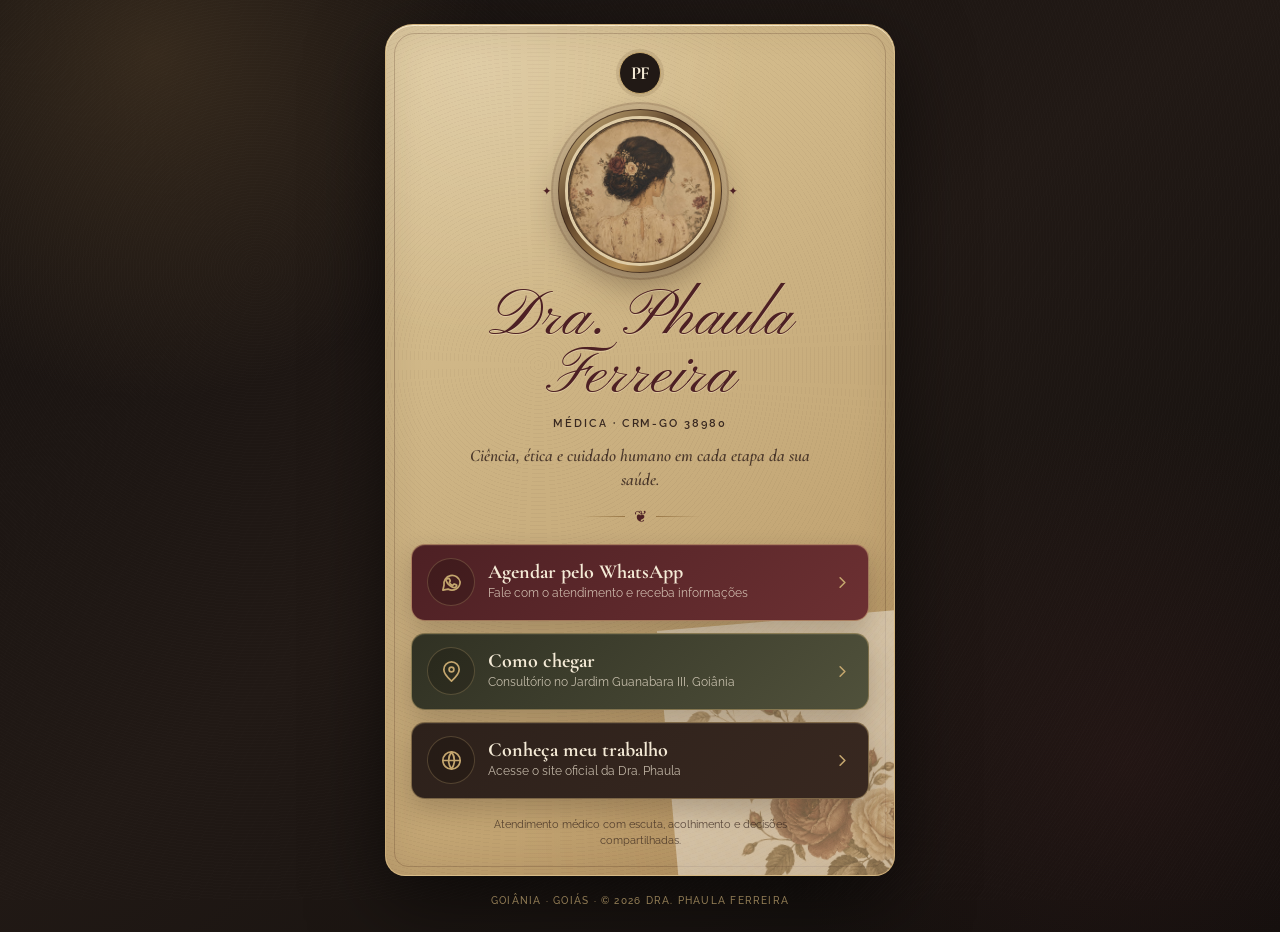
==== commit 3032eeb1: "Aplicar caligrafia clássica e rosas vintage" ====
--- a/bio/index.html
+++ b/bio/index.html
@@ -8,7 +8,7 @@
   <title>Dra. Phaula Ferreira | Links oficiais</title>
   <link rel="preconnect" href="https://fonts.googleapis.com">
   <link rel="preconnect" href="https://fonts.gstatic.com" crossorigin>
-  <link href="https://fonts.googleapis.com/css2?family=Cormorant+Garamond:ital,wght@0,500;0,600;0,700;1,500&family=Raleway:wght@400;500;600&display=swap" rel="stylesheet">
+  <link href="https://fonts.googleapis.com/css2?family=Cormorant+Garamond:ital,wght@0,500;0,600;0,700;1,500&family=Pinyon+Script&family=Raleway:wght@400;500;600&display=swap" rel="stylesheet">
   <style>
     :root {
       --espresso: #211915;
@@ -100,32 +100,22 @@
       mix-blend-mode: multiply;
     }
 
-    .folio > :not(.botanical) {
+    .folio > :not(.vintage-bouquet) {
       position: relative;
       z-index: 2;
     }
 
-    .botanical {
+    .vintage-bouquet {
       position: absolute;
       z-index: 1;
-      width: 170px;
+      right: -62px;
+      bottom: -56px;
+      width: 286px;
       height: auto;
       pointer-events: none;
-      opacity: 0.42;
-    }
-
-    .botanical-left {
-      top: 42px;
-      left: -76px;
-      color: var(--burgundy);
-      transform: rotate(-10deg);
-    }
-
-    .botanical-right {
-      right: -77px;
-      bottom: 135px;
-      color: var(--olive);
-      transform: scaleX(-1) rotate(-8deg);
+      opacity: 0.43;
+      transform: rotate(-5deg);
+      filter: sepia(.12) saturate(.82) contrast(.96);
     }
 
     .monogram {
@@ -184,13 +174,13 @@
     }
 
     h1 {
-      margin: 0;
+      margin: -2px 0 0;
       color: var(--burgundy-deep);
-      font-family: "Cormorant Garamond", Georgia, serif;
-      font-size: clamp(2.15rem, 8vw, 2.82rem);
-      font-weight: 700;
-      line-height: 0.98;
-      letter-spacing: -0.025em;
+      font-family: "Pinyon Script", "Cormorant Garamond", cursive;
+      font-size: clamp(3.05rem, 11.5vw, 4.05rem);
+      font-weight: 400;
+      line-height: 0.9;
+      letter-spacing: 0;
       text-shadow: 0 1px 0 rgba(255, 240, 205, 0.4);
     }
 
@@ -340,9 +330,7 @@
       .folio::before { inset: 6px; border-radius: 17px 17px 12px 12px; }
       .monogram { margin-bottom: 12px; }
       .portrait-frame { width: 148px; height: 148px; }
-      .botanical { width: 148px; opacity: 0.36; }
-      .botanical-left { left: -69px; top: 48px; }
-      .botanical-right { right: -69px; bottom: 142px; }
+      .vintage-bouquet { right: -61px; bottom: -52px; width: 250px; opacity: 0.39; }
       .link-card { grid-template-columns: 45px 1fr 18px; gap: 11px; padding: 12px; }
       .icon { width: 45px; height: 45px; }
     }
@@ -355,35 +343,7 @@
 <body>
   <main class="page">
     <section class="folio" aria-labelledby="profile-name">
-      <svg class="botanical botanical-left" viewBox="0 0 190 280" aria-hidden="true" fill="none" xmlns="http://www.w3.org/2000/svg">
-        <g stroke="currentColor" stroke-width="2" stroke-linecap="round" stroke-linejoin="round">
-          <path d="M89 269C88 228 92 186 108 151C116 134 125 119 123 101"/>
-          <path d="M92 211C72 203 55 210 42 226C59 231 77 226 93 215" fill="rgba(108,48,50,.16)"/>
-          <path d="M100 181C121 171 139 174 154 187C139 195 121 192 102 185" fill="rgba(108,48,50,.14)"/>
-          <path d="M106 155C88 148 73 137 66 120C84 119 99 129 111 144" fill="rgba(108,48,50,.13)"/>
-          <path d="M125 108C109 121 84 120 66 107C46 93 44 66 58 47C69 33 85 27 100 30C116 21 137 30 145 46C158 54 163 71 157 85C151 101 138 109 125 108Z" fill="rgba(108,48,50,.12)"/>
-          <path d="M100 31C89 41 86 54 92 65C98 76 112 80 123 74C133 69 136 57 132 47C128 38 116 31 100 31Z"/>
-          <path d="M92 64C78 60 66 65 62 76C58 87 66 100 78 105C90 110 104 105 110 95C116 85 111 75 100 70"/>
-          <path d="M123 73C139 72 149 81 147 92C145 102 135 108 123 108C110 108 100 101 99 92"/>
-          <path d="M77 105C69 94 70 82 78 75C85 69 95 69 103 74C111 79 114 88 110 95C107 102 99 105 92 102C85 99 82 92 85 86C88 81 94 79 99 82C103 84 105 89 103 93"/>
-          <path d="M69 116C54 112 43 118 36 131C50 135 63 130 75 120" fill="rgba(80,81,59,.14)"/>
-        </g>
-      </svg>
-
-      <svg class="botanical botanical-right" viewBox="0 0 190 280" aria-hidden="true" fill="none" xmlns="http://www.w3.org/2000/svg">
-        <g stroke="currentColor" stroke-width="2" stroke-linecap="round" stroke-linejoin="round">
-          <path d="M89 269C88 228 92 186 108 151C116 134 125 119 123 101"/>
-          <path d="M92 211C72 203 55 210 42 226C59 231 77 226 93 215" fill="rgba(80,81,59,.17)"/>
-          <path d="M100 181C121 171 139 174 154 187C139 195 121 192 102 185" fill="rgba(80,81,59,.15)"/>
-          <path d="M106 155C88 148 73 137 66 120C84 119 99 129 111 144" fill="rgba(80,81,59,.14)"/>
-          <path d="M125 108C109 121 84 120 66 107C46 93 44 66 58 47C69 33 85 27 100 30C116 21 137 30 145 46C158 54 163 71 157 85C151 101 138 109 125 108Z" fill="rgba(108,48,50,.12)"/>
-          <path d="M100 31C89 41 86 54 92 65C98 76 112 80 123 74C133 69 136 57 132 47C128 38 116 31 100 31Z"/>
-          <path d="M92 64C78 60 66 65 62 76C58 87 66 100 78 105C90 110 104 105 110 95C116 85 111 75 100 70"/>
-          <path d="M123 73C139 72 149 81 147 92C145 102 135 108 123 108C110 108 100 101 99 92"/>
-          <path d="M77 105C69 94 70 82 78 75C85 69 95 69 103 74C111 79 114 88 110 95C107 102 99 105 92 102C85 99 82 92 85 86C88 81 94 79 99 82C103 84 105 89 103 93"/>
-          <path d="M69 116C54 112 43 118 36 131C50 135 63 130 75 120" fill="rgba(80,81,59,.14)"/>
-        </g>
-      </svg>
+      <img class="vintage-bouquet" src="rosas-vitorianas.png" alt="" aria-hidden="true">
 
       <div class="monogram" aria-hidden="true">PF</div>
 
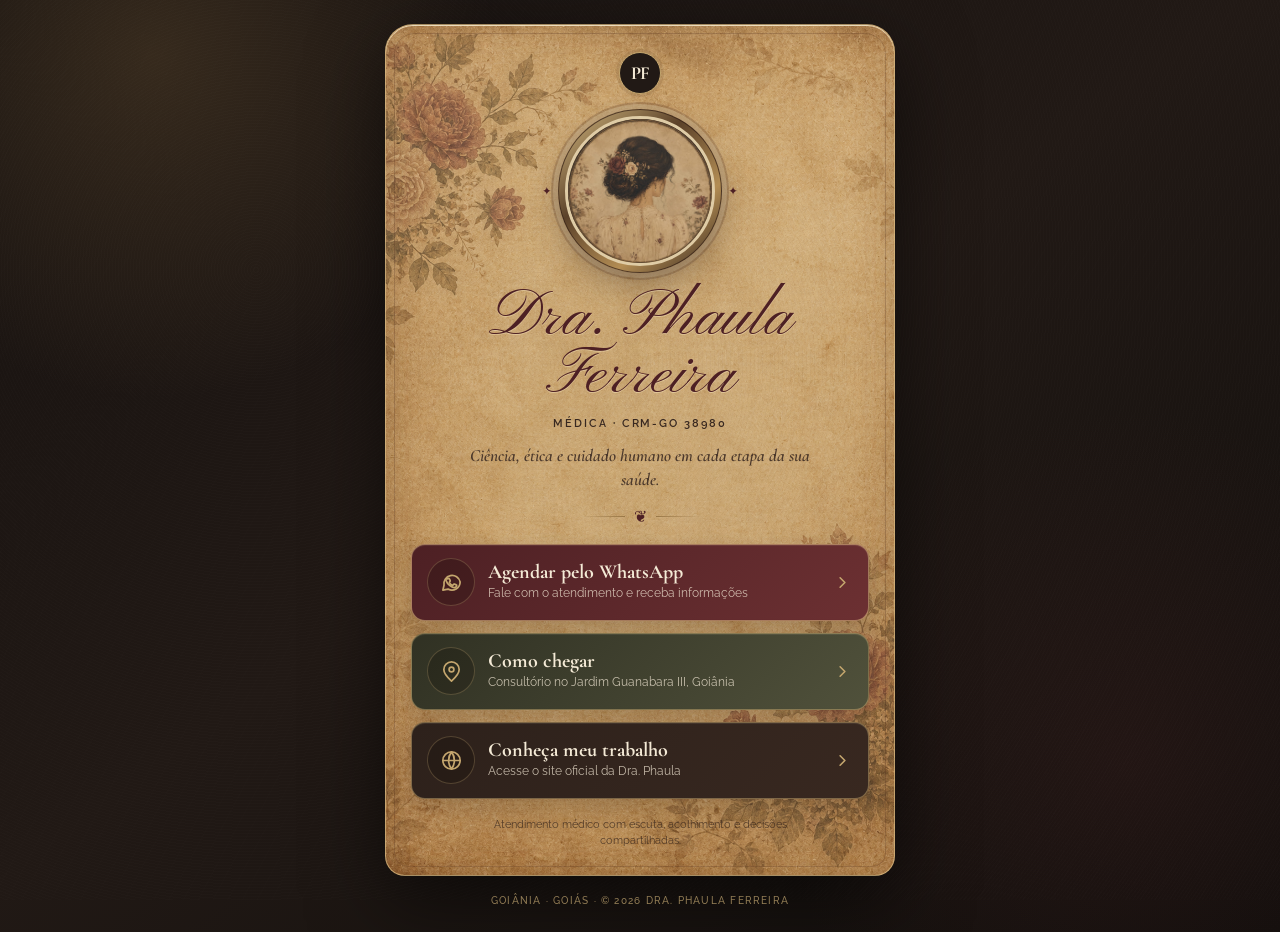
==== commit 96494762: "Usar rosas vintage como plano de fundo" ====
--- a/bio/index.html
+++ b/bio/index.html
@@ -66,9 +66,8 @@
       border: 1px solid rgba(214, 184, 128, 0.72);
       border-radius: 28px 28px 20px 20px;
       background:
-        radial-gradient(circle at 18% 5%, rgba(255,255,255,.18), transparent 30%),
-        radial-gradient(circle at 82% 94%, rgba(91,57,35,.13), transparent 32%),
-        linear-gradient(145deg, #dbc596 0%, var(--parchment) 54%, #b89561 100%);
+        linear-gradient(rgba(225, 205, 164, .12), rgba(126, 86, 52, .08)),
+        url("fundo-rosas-vintage.png") center / cover no-repeat;
       box-shadow:
         0 26px 74px rgba(0, 0, 0, 0.52),
         inset 0 1px 0 rgba(255, 247, 220, 0.78),
@@ -93,29 +92,16 @@
       z-index: 0;
       inset: 0;
       pointer-events: none;
-      opacity: 0.34;
+      opacity: 0.2;
       background:
         repeating-radial-gradient(circle at 30% 40%, rgba(63, 42, 26, .11) 0 0.7px, transparent 0.7px 4px),
         repeating-linear-gradient(5deg, transparent 0 7px, rgba(255,255,255,.035) 7px 8px);
       mix-blend-mode: multiply;
     }
 
-    .folio > :not(.vintage-bouquet) {
+    .folio > * {
       position: relative;
       z-index: 2;
-    }
-
-    .vintage-bouquet {
-      position: absolute;
-      z-index: 1;
-      right: -62px;
-      bottom: -56px;
-      width: 286px;
-      height: auto;
-      pointer-events: none;
-      opacity: 0.43;
-      transform: rotate(-5deg);
-      filter: sepia(.12) saturate(.82) contrast(.96);
     }
 
     .monogram {
@@ -330,7 +316,6 @@
       .folio::before { inset: 6px; border-radius: 17px 17px 12px 12px; }
       .monogram { margin-bottom: 12px; }
       .portrait-frame { width: 148px; height: 148px; }
-      .vintage-bouquet { right: -61px; bottom: -52px; width: 250px; opacity: 0.39; }
       .link-card { grid-template-columns: 45px 1fr 18px; gap: 11px; padding: 12px; }
       .icon { width: 45px; height: 45px; }
     }
@@ -343,8 +328,6 @@
 <body>
   <main class="page">
     <section class="folio" aria-labelledby="profile-name">
-      <img class="vintage-bouquet" src="rosas-vitorianas.png" alt="" aria-hidden="true">
-
       <div class="monogram" aria-hidden="true">PF</div>
 
       <div class="portrait-frame">
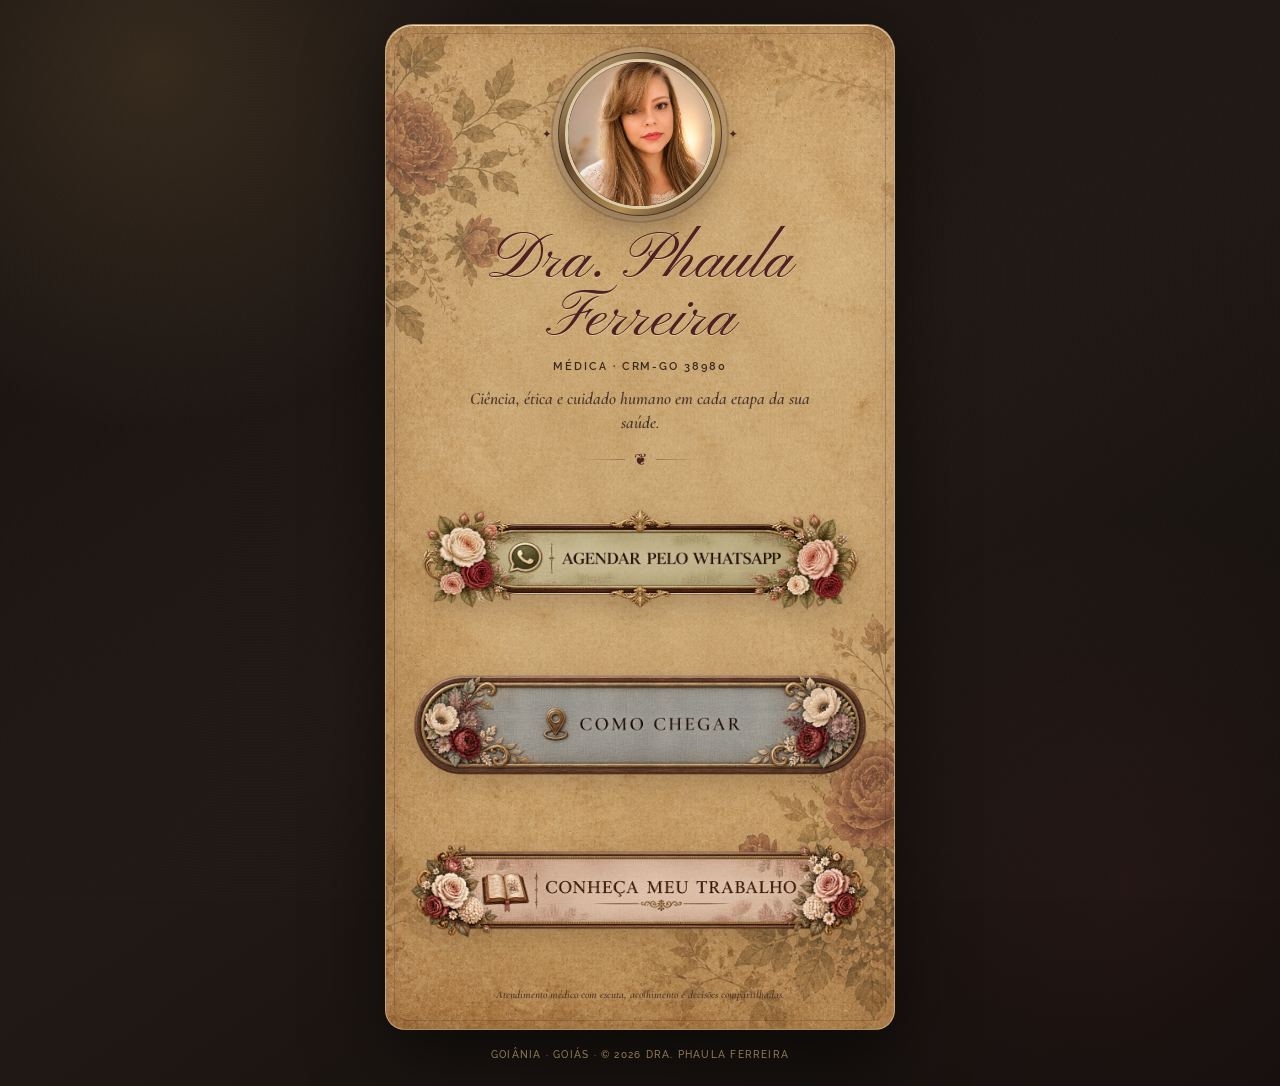
==== commit a59f4b1f: "Atualiza identidade visual da bio" ====
--- a/bio/index.html
+++ b/bio/index.html
@@ -156,6 +156,7 @@
       border: 3px solid var(--parchment-light);
       border-radius: 50%;
       object-fit: cover;
+      object-position: center 34%;
       background: var(--coffee);
     }
 
@@ -292,11 +293,44 @@
 
     .link-card:hover .arrow { transform: translateX(3px); }
 
+    .link-card,
+    .link-card.primary,
+    .link-card.location {
+      display: block;
+      width: 100%;
+      aspect-ratio: 3 / 1;
+      min-height: 0;
+      padding: 0;
+      border: 0;
+      border-radius: 0;
+      background: transparent;
+      box-shadow: none;
+      text-align: center;
+    }
+
+    .link-card:hover,
+    .link-card:focus-visible {
+      transform: translateY(-3px) scale(1.012);
+      border-color: transparent;
+      box-shadow: none;
+    }
+
+    .link-card img {
+      display: block;
+      width: 100%;
+      height: 100%;
+      object-fit: fill;
+      filter: drop-shadow(0 9px 12px rgba(51, 32, 22, 0.2));
+    }
+
     .note {
       margin: 18px auto 0;
       max-width: 345px;
-      color: rgba(54, 37, 27, 0.76);
+      color: #4b382b;
+      font-family: "Cormorant Garamond", Georgia, serif;
       font-size: 0.69rem;
+      font-style: italic;
+      font-weight: 600;
       line-height: 1.45;
     }
 
@@ -328,10 +362,8 @@
 <body>
   <main class="page">
     <section class="folio" aria-labelledby="profile-name">
-      <div class="monogram" aria-hidden="true">PF</div>
-
       <div class="portrait-frame">
-        <img class="portrait" src="retrato-vintage.jpeg" alt="Ilustração vintage escolhida pela Dra. Phaula Ferreira">
+        <img class="portrait" src="foto-dra-phaula-v1.jpeg" alt="Retrato da Dra. Phaula Ferreira">
       </div>
 
       <h1 id="profile-name">Dra. Phaula Ferreira</h1>
@@ -340,37 +372,16 @@
       <div class="divider" aria-hidden="true">❦</div>
 
       <nav class="links" aria-label="Links oficiais">
-        <a class="link-card primary" href="https://wa.me/5562984284282?text=Ol%C3%A1%2C%20gostaria%20de%20informa%C3%A7%C3%B5es%20sobre%20o%20atendimento." target="_blank" rel="noopener noreferrer">
-          <span class="icon" aria-hidden="true">
-            <svg viewBox="0 0 24 24" fill="none" stroke="currentColor" stroke-width="1.8" stroke-linecap="round" stroke-linejoin="round"><path d="M21 11.5a8.5 8.5 0 0 1-12.6 7.4L3 20l1.2-5.1A8.5 8.5 0 1 1 21 11.5Z"/><path d="M8.1 8.2c.2-.5.4-.5.7-.5h.5c.2 0 .4.1.5.4l.8 1.9c.1.3 0 .5-.1.7l-.6.8c-.2.2-.1.4 0 .6.7 1.2 1.7 2.2 3 2.8.2.1.4.1.6-.1l.8-1c.2-.2.4-.3.7-.2l2 .9c.3.1.4.3.4.5 0 .4-.2 1.2-.6 1.6-.5.5-1.3.8-2.1.7-1.1-.1-2.6-.6-4.4-2.1-2.2-1.8-3.6-4.1-4-5.4-.3-.9-.1-1.4.2-1.8.2-.3.4-.5.6-.8Z"/></svg>
-          </span>
-          <span class="link-copy">
-            <strong>Agendar pelo WhatsApp</strong>
-            <span>Fale com o atendimento e receba informações</span>
-          </span>
-          <svg class="arrow" aria-hidden="true" viewBox="0 0 24 24" fill="none" stroke="currentColor" stroke-width="2" stroke-linecap="round" stroke-linejoin="round"><path d="m9 18 6-6-6-6"/></svg>
+        <a class="link-card primary" href="https://wa.me/5562984284282?text=Ol%C3%A1%2C%20gostaria%20de%20informa%C3%A7%C3%B5es%20sobre%20o%20atendimento." target="_blank" rel="noopener noreferrer" aria-label="Agendar pelo WhatsApp">
+          <img src="botao-whatsapp-floral-v2.png" alt="Agendar pelo WhatsApp">
         </a>
 
-        <a class="link-card location" href="https://www.google.com/maps/place/Consult%C3%B3rio+M%C3%A9dico+-+Dra.+Phaula/data=!4m2!3m1!1s0x0:0x1a7f2ff73c6f1a40" target="_blank" rel="noopener noreferrer">
-          <span class="icon" aria-hidden="true">
-            <svg viewBox="0 0 24 24" fill="none" stroke="currentColor" stroke-width="1.8" stroke-linecap="round" stroke-linejoin="round"><path d="M20 10c0 5-8 12-8 12S4 15 4 10a8 8 0 1 1 16 0Z"/><circle cx="12" cy="10" r="2.5"/></svg>
-          </span>
-          <span class="link-copy">
-            <strong>Como chegar</strong>
-            <span>Consultório no Jardim Guanabara III, Goiânia</span>
-          </span>
-          <svg class="arrow" aria-hidden="true" viewBox="0 0 24 24" fill="none" stroke="currentColor" stroke-width="2" stroke-linecap="round" stroke-linejoin="round"><path d="m9 18 6-6-6-6"/></svg>
+        <a class="link-card location" href="https://www.google.com/maps/place/Consult%C3%B3rio+M%C3%A9dico+-+Dra.+Phaula/data=!4m2!3m1!1s0x0:0x1a7f2ff73c6f1a40" target="_blank" rel="noopener noreferrer" aria-label="Como chegar">
+          <img src="botao-como-chegar-floral-v3.png" alt="Como chegar">
         </a>
 
-        <a class="link-card" href="https://draphaula.com.br/" target="_blank" rel="noopener noreferrer">
-          <span class="icon" aria-hidden="true">
-            <svg viewBox="0 0 24 24" fill="none" stroke="currentColor" stroke-width="1.8" stroke-linecap="round" stroke-linejoin="round"><circle cx="12" cy="12" r="9"/><path d="M3 12h18M12 3a15 15 0 0 1 0 18M12 3a15 15 0 0 0 0 18"/></svg>
-          </span>
-          <span class="link-copy">
-            <strong>Conheça meu trabalho</strong>
-            <span>Acesse o site oficial da Dra. Phaula</span>
-          </span>
-          <svg class="arrow" aria-hidden="true" viewBox="0 0 24 24" fill="none" stroke="currentColor" stroke-width="2" stroke-linecap="round" stroke-linejoin="round"><path d="m9 18 6-6-6-6"/></svg>
+        <a class="link-card" href="https://draphaula.com.br/" target="_blank" rel="noopener noreferrer" aria-label="Conheça meu trabalho">
+          <img src="botao-conheca-trabalho-floral-v2.png" alt="Conheça meu trabalho">
         </a>
       </nav>
 
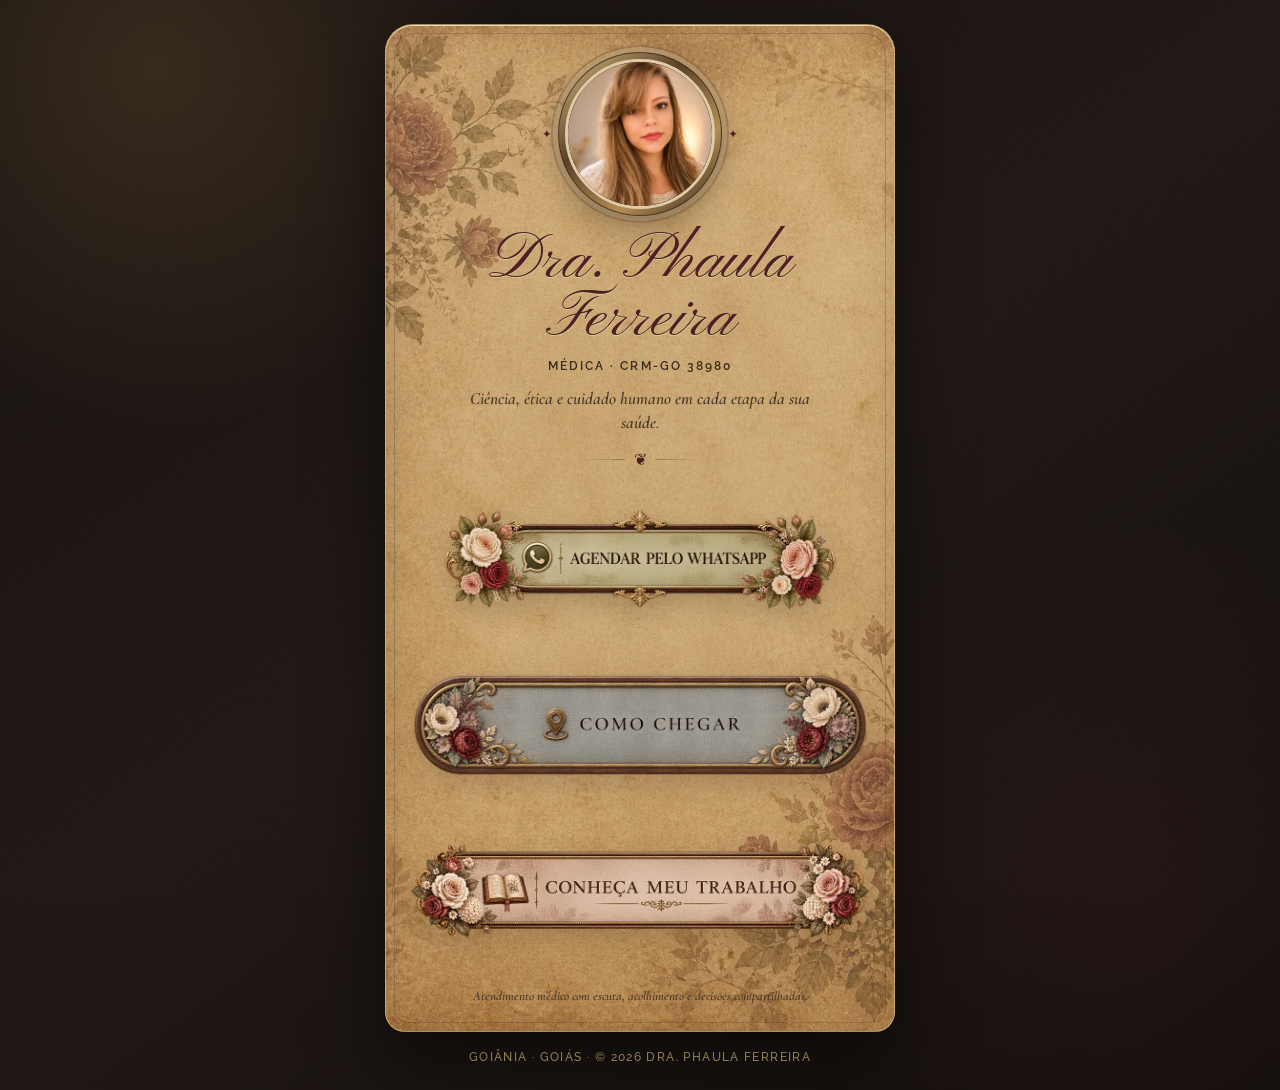
==== commit b95ba7fb: "Otimiza imagens, favicon, Open Graph e legibilidade no celular - Converte todas as imagens para WebP" ====
--- a/bio/index.html
+++ b/bio/index.html
@@ -6,6 +6,24 @@
   <meta name="theme-color" content="#211915">
   <meta name="description" content="Links oficiais da Dra. Phaula Ferreira — atendimento, localização e site.">
   <title>Dra. Phaula Ferreira | Links oficiais</title>
+  <link rel="icon" href="/favicon.ico" sizes="48x48">
+  <link rel="icon" type="image/png" sizes="32x32" href="/favicon-32.png">
+  <link rel="apple-touch-icon" href="/apple-touch-icon.png">
+  <link rel="canonical" href="https://draphaula.com.br/bio/">
+  <meta property="og:type" content="website">
+  <meta property="og:locale" content="pt_BR">
+  <meta property="og:site_name" content="Dra. Phaula Ferreira">
+  <meta property="og:title" content="Dra. Phaula Ferreira | Links oficiais">
+  <meta property="og:description" content="Links oficiais da Dra. Phaula Ferreira — atendimento, localização e site.">
+  <meta property="og:url" content="https://draphaula.com.br/bio/">
+  <meta property="og:image" content="https://draphaula.com.br/og-image.jpg">
+  <meta property="og:image:width" content="1200">
+  <meta property="og:image:height" content="630">
+  <meta property="og:image:alt" content="Dra. Phaula Ferreira, médica, CRM-GO 38980">
+  <meta name="twitter:card" content="summary_large_image">
+  <meta name="twitter:title" content="Dra. Phaula Ferreira | Links oficiais">
+  <meta name="twitter:description" content="Links oficiais da Dra. Phaula Ferreira — atendimento, localização e site.">
+  <meta name="twitter:image" content="https://draphaula.com.br/og-image.jpg">
   <link rel="preconnect" href="https://fonts.googleapis.com">
   <link rel="preconnect" href="https://fonts.gstatic.com" crossorigin>
   <link href="https://fonts.googleapis.com/css2?family=Cormorant+Garamond:ital,wght@0,500;0,600;0,700;1,500&family=Pinyon+Script&family=Raleway:wght@400;500;600&display=swap" rel="stylesheet">
@@ -67,7 +85,7 @@
       border-radius: 28px 28px 20px 20px;
       background:
         linear-gradient(rgba(225, 205, 164, .12), rgba(126, 86, 52, .08)),
-        url("fundo-rosas-vintage.png") center / cover no-repeat;
+        url("fundo-rosas-vintage.webp") center / cover no-repeat;
       box-shadow:
         0 26px 74px rgba(0, 0, 0, 0.52),
         inset 0 1px 0 rgba(255, 247, 220, 0.78),
@@ -174,7 +192,7 @@
     .credential {
       margin: 9px 0 0;
       color: var(--coffee);
-      font-size: 0.71rem;
+      font-size: 0.75rem;
       font-weight: 600;
       letter-spacing: 0.17em;
       text-transform: uppercase;
@@ -319,7 +337,7 @@
       display: block;
       width: 100%;
       height: 100%;
-      object-fit: fill;
+      object-fit: contain;
       filter: drop-shadow(0 9px 12px rgba(51, 32, 22, 0.2));
     }
 
@@ -328,7 +346,7 @@
       max-width: 345px;
       color: #4b382b;
       font-family: "Cormorant Garamond", Georgia, serif;
-      font-size: 0.69rem;
+      font-size: 0.8rem;
       font-style: italic;
       font-weight: 600;
       line-height: 1.45;
@@ -338,7 +356,7 @@
       padding: 18px 12px 0;
       color: #c7aa74;
       text-align: center;
-      font-size: 0.64rem;
+      font-size: 0.72rem;
       font-weight: 500;
       letter-spacing: 0.12em;
       text-transform: uppercase;
@@ -363,7 +381,7 @@
   <main class="page">
     <section class="folio" aria-labelledby="profile-name">
       <div class="portrait-frame">
-        <img class="portrait" src="foto-dra-phaula-v1.jpeg" alt="Retrato da Dra. Phaula Ferreira">
+        <img class="portrait" src="foto-dra-phaula-v1.webp" width="320" height="400" alt="Retrato da Dra. Phaula Ferreira">
       </div>
 
       <h1 id="profile-name">Dra. Phaula Ferreira</h1>
@@ -373,22 +391,23 @@
 
       <nav class="links" aria-label="Links oficiais">
         <a class="link-card primary" href="https://wa.me/5562984284282?text=Ol%C3%A1%2C%20gostaria%20de%20informa%C3%A7%C3%B5es%20sobre%20o%20atendimento." target="_blank" rel="noopener noreferrer" aria-label="Agendar pelo WhatsApp">
-          <img src="botao-whatsapp-floral-v2.png" alt="Agendar pelo WhatsApp">
+          <img src="botao-whatsapp-floral-v2.webp" width="960" height="320" alt="Agendar pelo WhatsApp">
         </a>
 
         <a class="link-card location" href="https://www.google.com/maps/place/Consult%C3%B3rio+M%C3%A9dico+-+Dra.+Phaula/data=!4m2!3m1!1s0x0:0x1a7f2ff73c6f1a40" target="_blank" rel="noopener noreferrer" aria-label="Como chegar">
-          <img src="botao-como-chegar-floral-v3.png" alt="Como chegar">
+          <img src="botao-como-chegar-floral-v3.webp" width="960" height="320" loading="lazy" alt="Como chegar">
         </a>
 
         <a class="link-card" href="https://draphaula.com.br/" target="_blank" rel="noopener noreferrer" aria-label="Conheça meu trabalho">
-          <img src="botao-conheca-trabalho-floral-v2.png" alt="Conheça meu trabalho">
+          <img src="botao-conheca-trabalho-floral-v2.webp" width="960" height="320" loading="lazy" alt="Conheça meu trabalho">
         </a>
       </nav>
 
       <p class="note">Atendimento médico com escuta, acolhimento e decisões compartilhadas.</p>
     </section>
 
-    <footer>Goiânia · Goiás · © 2026 Dra. Phaula Ferreira</footer>
+    <footer>Goiânia · Goiás · © <span data-year>2026</span> Dra. Phaula Ferreira</footer>
+  <script>document.querySelectorAll("[data-year]").forEach(x=>x.textContent=new Date().getFullYear())</script>
   </main>
 </body>
 </html>
